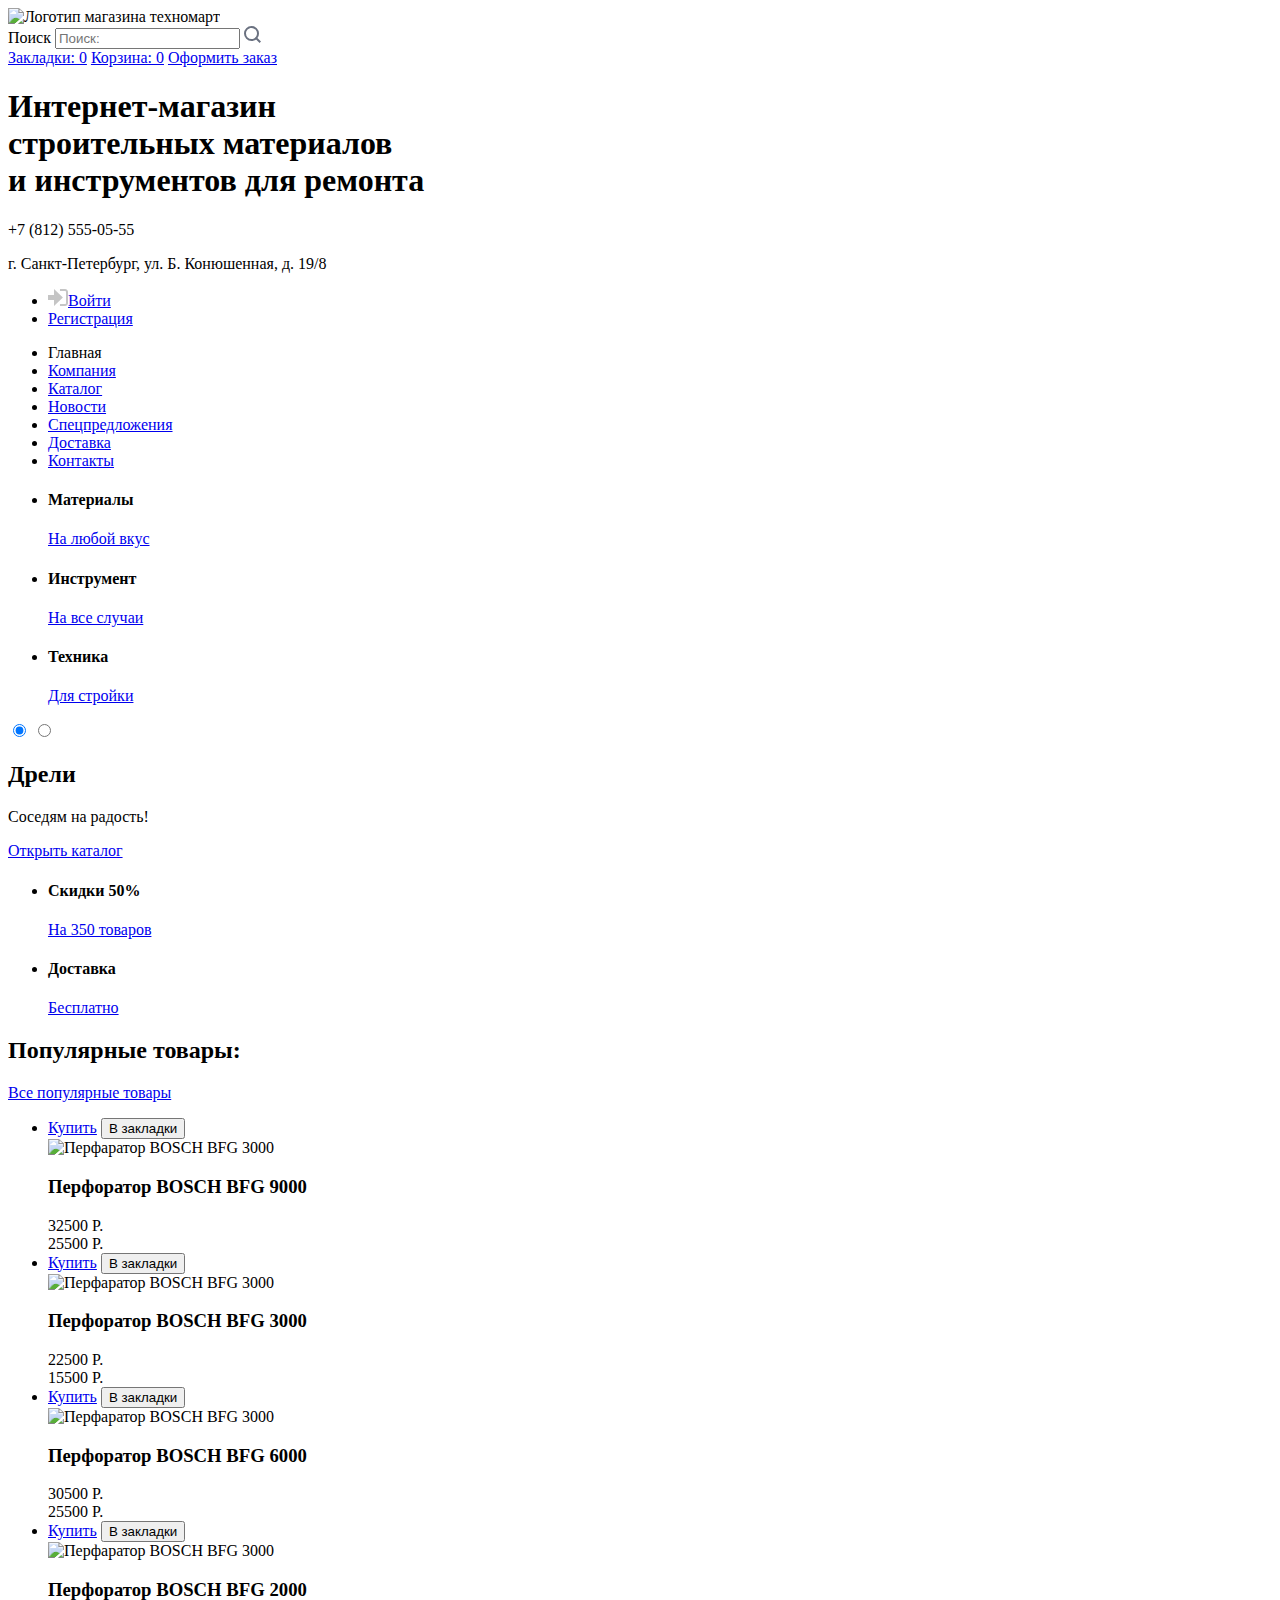
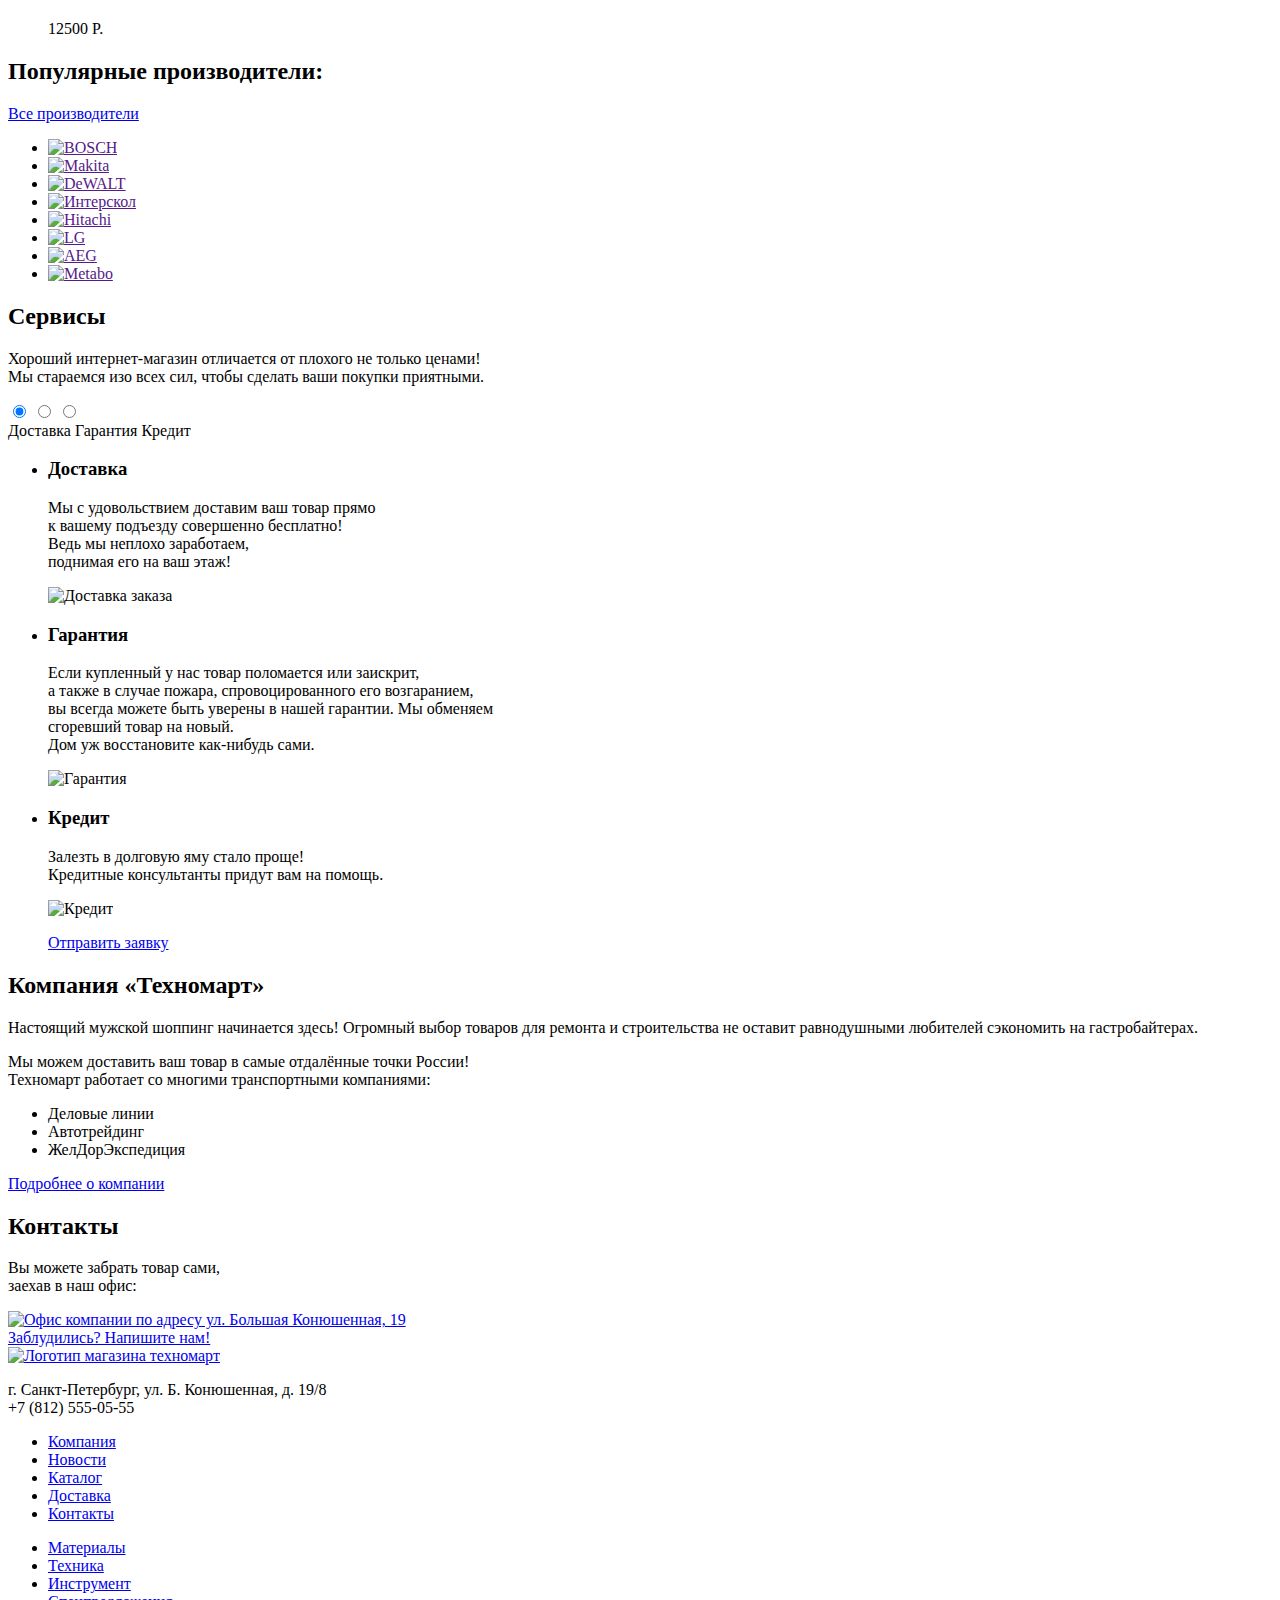
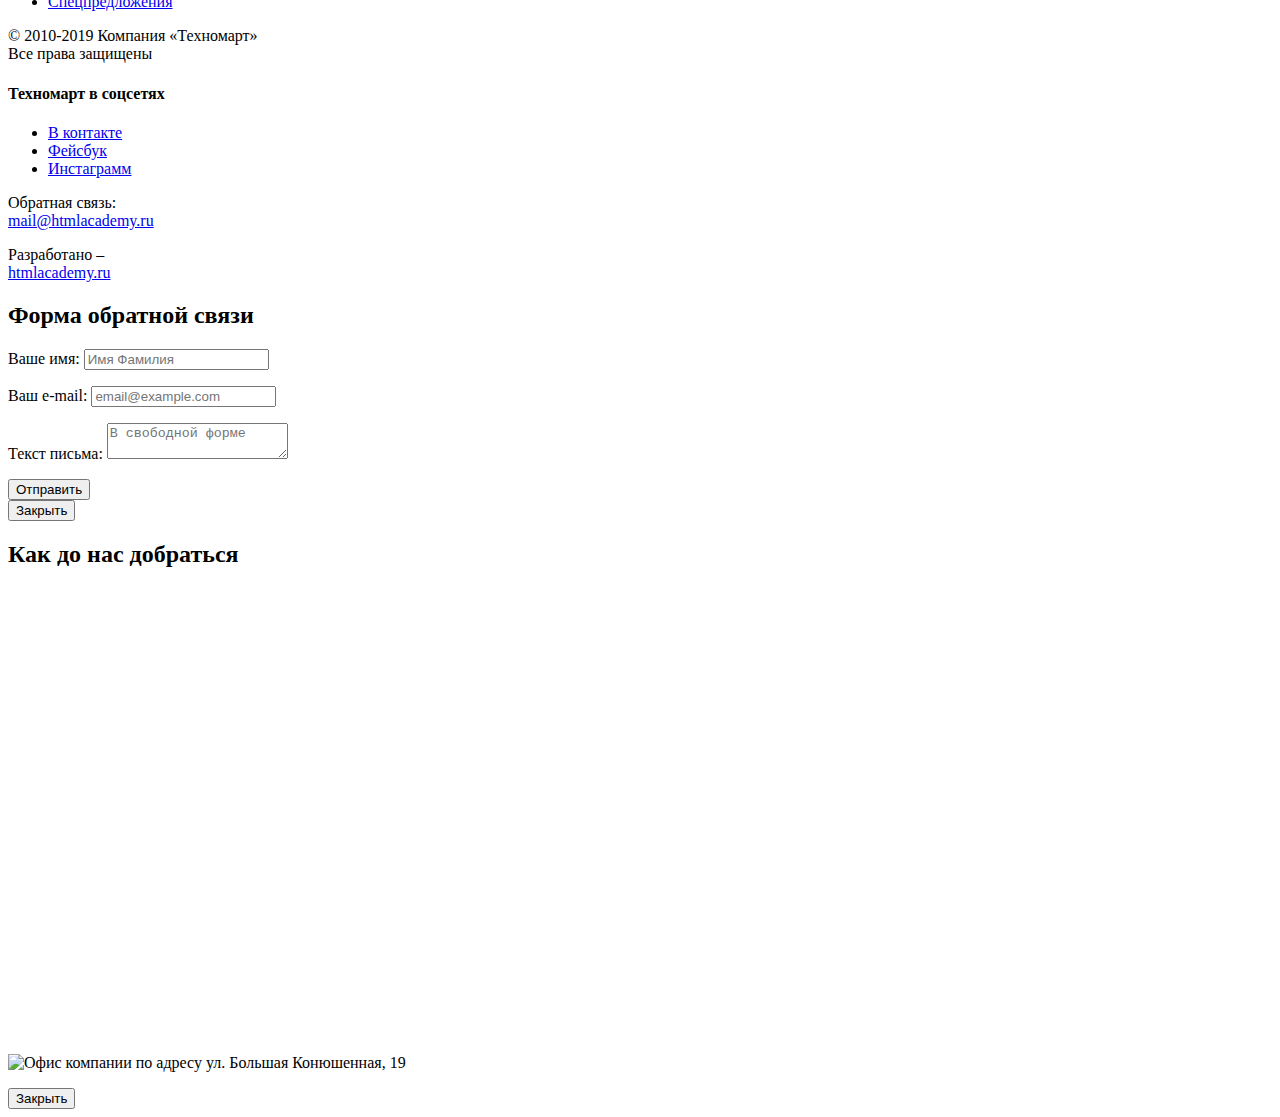
==== index.html @ 86026ed1 "Исправил ошибки по базовым критериям" ====
<!DOCTYPE html>
<html lang="ru">

<head>
    <meta charset="utf-8">
    <title>HTML Academy: Техномарт</title>
    <link href="https://fonts.googleapis.com/css?family=Cuprum:400,400i,700%7CPT+Sans:400,700&display=swap&subset=cyrillic" rel="stylesheet">
    <link href="css/normalize.css" rel="stylesheet">
    <link href="css/style.min.css" rel="stylesheet">
    <meta name="format-detection" content="telephone=no">
</head>

<body>


    <header class="main-header">
        <div class="main-header-top">
            <div class="container">

                <a class="main-header-logo"><img src="img/logo-text.png" width="110" height="18" alt="Логотип магазина техномарт">
                </a>
                <form class="search" action="#" method="post"><label class="visually-hidden">Поиск</label>
                    <input type="search" name="search" id="search" placeholder="Поиск:">
                    <svg xmlns="http://www.w3.org/2000/svg" width="17" height="17" viewBox="0 0 17 17"><path d="M17 15.586l-3.542-3.542A7.465 7.465 0 0 0 15 7.5 7.5 7.5 0 1 0 7.5 15c1.71 0 3.282-.579 4.544-1.542L15.586 17 17 15.586zM2 7.5C2 4.467 4.467 2 7.5 2 10.532 2 13 4.467 13 7.5c0 3.032-2.468 5.5-5.5 5.5A5.506 5.506 0 0 1 2 7.5z" fill="#6a7180"/></svg>

                </form>

                <a class="bookmarks" href="#">Закладки: 0</a>
                <a class="card" href="#">Корзина: 0</a>

                <a class="checkout" href="#">Оформить заказ</a>
            </div>

        </div>

        <div class="main-header-bottom">
            <div class="container">

                <div class="header-bottom-wrapper">
                    <h1>Интернет-магазин <br>строительных материалов <br>и инструментов для ремонта
                    </h1>

                    <div class="main-header-contacts">
                        <p class="phone">
                            +7 (812) 555-05-55
                        </p>
                        <p class="address">
                            г. Санкт-Петербург, ул. Б. Конюшенная, д. 19/8
                        </p>
                    </div>


                    <ul class="login-authentication">
                        <li><a class="login" href="#"><svg xmlns="http://www.w3.org/2000/svg" width="20" height="17" viewBox="0 0 20 17"><path fill="#c5c5c5" d="M14.875 8.5L6 0v6H0v5h6v6z"/><path fill="#c5c5c5" d="M16.986 15.01h-5.027V17h5.027c2.178 0 3.004-1.81 3.029-3.026V3.028C19.99 1.811 19.164 0 16.986 0h-5.027v1.99h5.027c.839 0 .992.681 1.01 1.057v10.904c-.017.376-.171 1.059-1.01 1.059z"/></svg>Войти</a></li>
                        <li><a class="registration" href="#">Регистрация</a></li>
                    </ul>

                </div>


                <nav class="main-navigation">
                    <ul class="site-navigation">
                        <li><a>Главная</a></li>
                        <li><a href="#">Компания</a></li>
                        <li><a href="technomart-catalog.html">Каталог</a></li>
                        <li><a href="#">Новости</a></li>
                        <li><a href="#">Спецпредложения</a></li>
                        <li><a href="#">Доставка</a></li>
                        <li><a href="#">Контакты</a></li>

                    </ul>
                </nav>
            </div>
        </div>

    </header>


    <main>
        <div class="container">
            <section class="assortment">
                <ul>
                    <li class="banner flag-new materials">
                        <h4>Материалы</h4><a href="#">На любой вкус</a></li>
                    <li class="banner instruments">
                        <h4>Инструмент</h4><a href="#">На все случаи</a></li>
                    <li class="banner technics">
                        <h4>Техника</h4><a href="#">Для стройки</a></li>
                </ul>
            </section>
            <section class="promo">
                <div class="slider1">
                    <input class="visually-hidden" type="radio" id="s1-btn-1" name="promo" checked>
                    <input class="visually-hidden" type="radio" id="s1-btn-2" name="promo">

                    <div class="slider-controls">
                        <label for="s1-btn-1"></label>
                        <label for="s1-btn-2"></label>

                    </div>

                    <div class="slider-slides">
                        <h2>Дрели </h2>
                        <p>Соседям на радость!</p>
                        <a class="button slider1-btn" href="technomart-catalog.html">Открыть каталог</a>
                    </div>

                </div>
                <ul>
                    <li class="banner discount">
                        <h4>Скидки 50%</h4><a href="#">На 350 товаров</a></li>
                    <li class="banner delivery">
                        <h4>Доставка</h4><a href="#">Бесплатно</a></li>
                </ul>
            </section>

            <section class="popular-goods">
                <div class="popular-goods-title">
                    <h2>Популярные товары:</h2>
                    <a class="button popular-goods-link" href="#">Все популярные товары</a>
                </div>
                <ul class="popular-goods-list">


                    <li class="catalog-item">
                        <div class="good-btn">
                            <a class="btn-bay" href="#">Купить</a>
                            <button class="btn-mark">В закладки</button>
                        </div>
                        <div class="catalog-item-image">
                            <img src="img/Perforator_9000.jpg" width="218" height="170" alt="Перфаратор BOSCH BFG 3000">
                        </div>
                        <h3>Перфoратор BOSCH BFG 9000</h3>
                        <div class="catalog-item-old-price ">
                            32500 P.
                        </div>
                        <div class="catalog-item-new-price ">
                            25500 P.
                        </div>

                    </li>

                    <li class="catalog-item">

                        <div class="good-btn">
                            <a class="btn-bay" href="#">Купить</a>
                            <button class="btn-mark">В закладки</button>
                        </div>
                        <div class="catalog-item-image">
                            <img src="img/Perforator_3000.jpg" width="218" height="170" alt="Перфаратор BOSCH BFG 3000">
                        </div>
                        <h3>Перфoратор BOSCH BFG 3000</h3>
                        <div class="catalog-item-old-price ">
                            22500 P.
                        </div>
                        <div class="catalog-item-new-price ">
                            15500 P.
                        </div>

                    </li>
                    <li class="catalog-item">

                        <div class="good-btn">
                            <a class="btn-bay" href="#">Купить</a>
                            <button class="btn-mark">В закладки</button>
                        </div>
                        <div class="catalog-item-image">
                            <img src="img/Perforator_6000.jpg" width="218" height="170" alt="Перфаратор BOSCH BFG 3000">
                        </div>
                        <h3>Перфoратор BOSCH BFG 6000</h3>
                        <div class="catalog-item-old-price ">
                            30500 P.
                        </div>
                        <div class="catalog-item-new-price ">
                            25500 P.
                        </div>

                    </li>

                    <li class="catalog-item flag-new">
                        <div class="good-btn">
                            <a class="btn-bay" href="#">Купить</a>
                            <button class="btn-mark">В закладки</button>
                        </div>
                        <div class="catalog-item-image">
                            <img src="img/Perforator_2000.jpg" width="218" height="170" alt="Перфаратор BOSCH BFG 3000">
                        </div>
                        <h3>Перфoратор BOSCH BFG 2000</h3>
                        <div class="catalog-item-old-price ">

                        </div>
                        <div class="catalog-item-new-price ">
                            12500 P.
                        </div>

                    </li>
                </ul>
            </section>

            <section class="popular-manufacturers">
                <div class="popular-manufacturers-title">
                    <h2>Популярные производители:</h2>
                    <a class="button popular-manufacturers-link" href="#">Все производители</a>
                </div>
                <ul class="popular-manufacturers-list">


                    <li class="manufacturer-item">
                        <a href=""><img src="img/logo-bosch.jpg" width="126" height="37" alt="BOSCH"></a>
                    </li>
                    <li class="manufacturer-item">
                        <a href=""><img src="img/logo-Makita.jpg" width="123" height="40" alt="Makita"></a>
                    </li>
                    <li class="manufacturer-item">
                        <a href=""><img src="img/logo-DeWALT.jpg" width="146" height="44" alt="DeWALT"></a>
                    </li>
                    <li class="manufacturer-item">
                        <a href=""><img src="img/logo-Интерскол.jpg" width="200" height="88" alt="Интерскол"></a>
                    </li>
                    <li class="manufacturer-item">
                        <a href=""><img src="img/logo-Hitachi.jpg" width="169" height="31" alt="Hitachi"></a>
                    </li>
                    <li class="manufacturer-item">
                        <a href=""><img src="img/logo-LG.jpg" width="121" height="73" alt="LG"></a>
                    </li>
                    <li class="manufacturer-item">
                        <a href=""><img src="img/logo-AEG.jpg" width="151" height="96" alt="AEG"></a>
                    </li>
                    <li class="manufacturer-item">
                        <a href=""><img src="img/logo-Metabo.jpg" width="204" height="69" alt="Metabo"></a>
                    </li>
                </ul>
            </section>
        </div>
        <!--Сервисы-->

        <section class="services">
            <div class="container">
                <div class="services-title">
                    <h2>Cервисы</h2>
                    <p>Хороший интернет-магазин отличается от плохого не только ценами! <br>Мы стараемся изо всех сил, чтобы сделать ваши покупки приятными.</p>
                </div>
                <div class="slider-2">
                    <input class="visually-hidden" type="radio" id="s2-btn-1" name="services" checked>
                    <input class="visually-hidden" type="radio" id="s2-btn-2" name="services">
                    <input class="visually-hidden" type="radio" id="s2-btn-3" name="services">

                    <div class="slider-controls-2">
                        <label for="s2-btn-1">Доставка</label>
                        <label for="s2-btn-2">Гарантия</label>
                        <label for="s2-btn-3">Кредит</label>

                    </div>

                    <ul class="slider-2-list">
                        <li class="slider-2-item slide" id="slide-2-1">
                            <h3>
                                Доставка
                            </h3>
                            <p>
                                Мы с удовольствием доставим ваш товар прямо <br>к вашему подъезду совершенно бесплатно!<br> Ведь мы неплохо заработаем,<br> поднимая его на ваш этаж!
                            </p>
                            <p class="slider-2-picture1">
                                <img src="img/delivery.png" width="468" height="261" alt="Доставка заказа ">
                            </p>
                        </li>
                        <li class="slider-2-item slide " id="slide-2-2">
                            <h3>
                                Гарантия
                            </h3>
                            <p>Если купленный у нас товар поломается или заискрит, <br>а также в случае пожара, спровоцированного его возгаранием,<br> вы всегда можете быть уверены в нашей гарантии. Мы обменяем<br> сгоревший товар на новый.<br> Дом уж восстановите
                                как-нибудь сами.
                            </p>
                            <p class="slider-2-picture2">
                                <img src="img/guarantee.png" width="389" height="283" alt="Гарантия">
                            </p>
                        </li>
                        <li class="slider-2-item slide " id="slide-2-3">
                            <h3>
                                Кредит
                            </h3>
                            <p>Залезть в долговую яму стало проще! <br>Кредитные консультанты придут вам на помощь.</p>
                            <p class="slider-2-picture3">
                                <img src="img/credit.png" width="465" height="285" alt="Кредит">
                            </p>
                            <a class="button btn-credit" href="#">Oтправить заявку</a>
                        </li>
                    </ul>

                </div>
            </div>
        </section>
        <!--Здесь будет часть  обозначенная на макете красным-->
        <div class="container">
            <div class="main-company">
                <section class="about-company">
                    <h2>
                        Компания «Техномарт»
                    </h2>
                    <p>
                        Настоящий мужской шоппинг начинается здесь! Огромный выбор товаров для ремонта и строительства не оставит равнодушными любителей сэкономить на гастробайтерах.
                    </p>
                    <p>
                        Мы можем доставить ваш товар в самые отдалённые точки России! <br> Техномарт работает со многими транспортными компаниями:
                    </p>

                    <ul class="transport_company ">
                        <li>Деловые линии</li>
                        <li>Автотрейдинг</li>
                        <li>ЖелДорЭкспедиция</li>
                    </ul>

                    <a class="button about-company-link " href="# ">
        Подробнее о компании
      </a>
                </section>

                <section class="сontacts ">
                    <h2 class="сontacts-title ">
                        Контакты
                    </h2>
                    <p>
                        Вы можете забрать товар сами, <br> заехав в наш офис:
                    </p>
                    <div class="сontacts-map">
                        <a class="button-map" href="#"><img src="img/map-small.jpg" width="300" height="158" alt="Офис компании по адресу ул. Большая Конюшенная, 19">
                            <br></a>
                        <a class="button contacts-feedback" href="# ">
          Заблудились? Напишите нам!
        </a>
                    </div>
                </section>
            </div>
        </div>
    </main>

    <footer class="footer">

        <div class="footer-top">
            <div class="container">

                <div class="footer-logo-address">
                    <a class="footer-logo" href="index.html"><img src="img/logo-text.png" width="140" height="24" alt="Логотип магазина техномарт ">
                    </a>
                    <P class="footer-address ">
                        г. Санкт-Петербург, ул. Б. Конюшенная, д. 19/8 <br> +7 (812) 555-05-55
                    </P>
                </div>


                <nav class="footer-navigation ">
                    <ul class="footer-site-navigation ">
                        <li><a href="# ">Компания</a></li>
                        <li><a href="# ">Новости</a></li>
                        <li><a href="technomart-catalog.html ">Каталог</a></li>
                        <li><a href="# ">Доставка</a></li>
                        <li><a href="# ">Контакты</a></li>
                    </ul>
                    <ul class="footer-product ">
                        <li><a href="# ">Материалы</a></li>
                        <li><a href="# ">Техника</a></li>
                        <li><a href="# ">Инструмент</a></li>
                        <li><a href="# ">Спецпредложения</a></li>
                    </ul>

                </nav>
            </div>
        </div>

        <div class="footer-bottom ">
            <div class="container ">
                <p class="company ">
                    &copy; 2010-2019 Компания «Техномарт» <br> Все права защищены
                </p>

                <div class="footer-social ">
                    <h4 class="visually-hidden ">Техномарт в соцсетях</h4>
                    <ul>
                        <li><a class="social-button vk " href=" "><span class="visually-hidden ">В контакте</span></a></li>
                        <li><a class="social-button fb " href=" "><span class="visually-hidden ">Фейсбук</span></a></li>
                        <li><a class="social-button insta " href=" "><span class="visually-hidden ">Инстаграмм</span></a></li>
                    </ul>
                </div>

                <p class="footer-feedback ">
                    Обратная связь:<br>
                    <a href="# "> mail@htmlacademy.ru</a>
                </p>
                <p class="footer-copyrigeht ">
                    Разработано &ndash;
                    <br>
                    <a href="https://htmlacademy.ru/intensive/htmlcss "> htmlacademy.ru</a>
                </p>
            </div>
        </div>

    </footer>


    <!--Модальное окно "- Заблудились? Напишите нам!-->
    <section class="modal-feedback modal">

        <h2 class="visually-hidden">Форма обратной связи</h2>
        <form class="feedback-form" action="#" method="post">
            <div class="modal-feedback-container">
                <p class="feedback-item">
                    <label for="name">
          Ваше имя: </label>
                    <input type="text" name="name" id="name" value="" placeholder="Имя Фамилия">

                </p>

                <p class="feedback-item">
                    <label for="e-mail">
          Ваш e-mail: </label>
                    <input type="email" name="e-mail" id="e-mail" value="" placeholder="email@example.com">

                </p>

                <p class="feedback-item">
                    <label for="text">
                               Текст письма: </label>
                    <textarea name="text" id="text" placeholder="В свободной форме "></textarea>
                </p>
            </div>
            <div class="feedback-form-bottom">
                <div class="modal-feedback-container">
                    <button class="button button-feedback" type="submit">Отправить</button>
                </div>
            </div>
        </form>
        <button class="modal-close" type="button">
        Закрыть
      </button>


    </section>

    <!--Попап карты-->
    <section class="modal modal-map ">
        <h2 class="visually-hidden ">
            Как до нас добраться
        </h2>
        <iframe src="https://www.google.com/maps/embed?pb=!1m18!1m12!1m3!1d1998.6036253003151!2d30.32085871621117!3d59.9387191690541!2m3!1f0!2f0!3f0!3m2!1i1024!2i768!4f13.1!3m3!1m2!1s0x4696310fca145cc1%3A0x42b32648d8238007!2z0JHQvtC70YzRiNCw0Y8g0JrQvtC90Y7RiNC10L3QvdCw0Y8g0YPQuy4sIDE5LzgsINCh0LDQvdC60YIt0J_QtdGC0LXRgNCx0YPRgNCzLCAxOTExODY!5e0!3m2!1sru!2sru!4v1560887735282!5m2!1sru!2sru"
            width="940" height="446" style="border:0" allowfullscreen></iframe>
        <p>
            <img src="img/map-big.jpg" width="940" height="446" alt="Офис компании по адресу ул. Большая Конюшенная, 19 ">
        </p>
        <button class="modal-close" type="button">
      Закрыть
    </button>
    </section>

    <script src="js/scripts.min.js"></script>

</body>

</html>
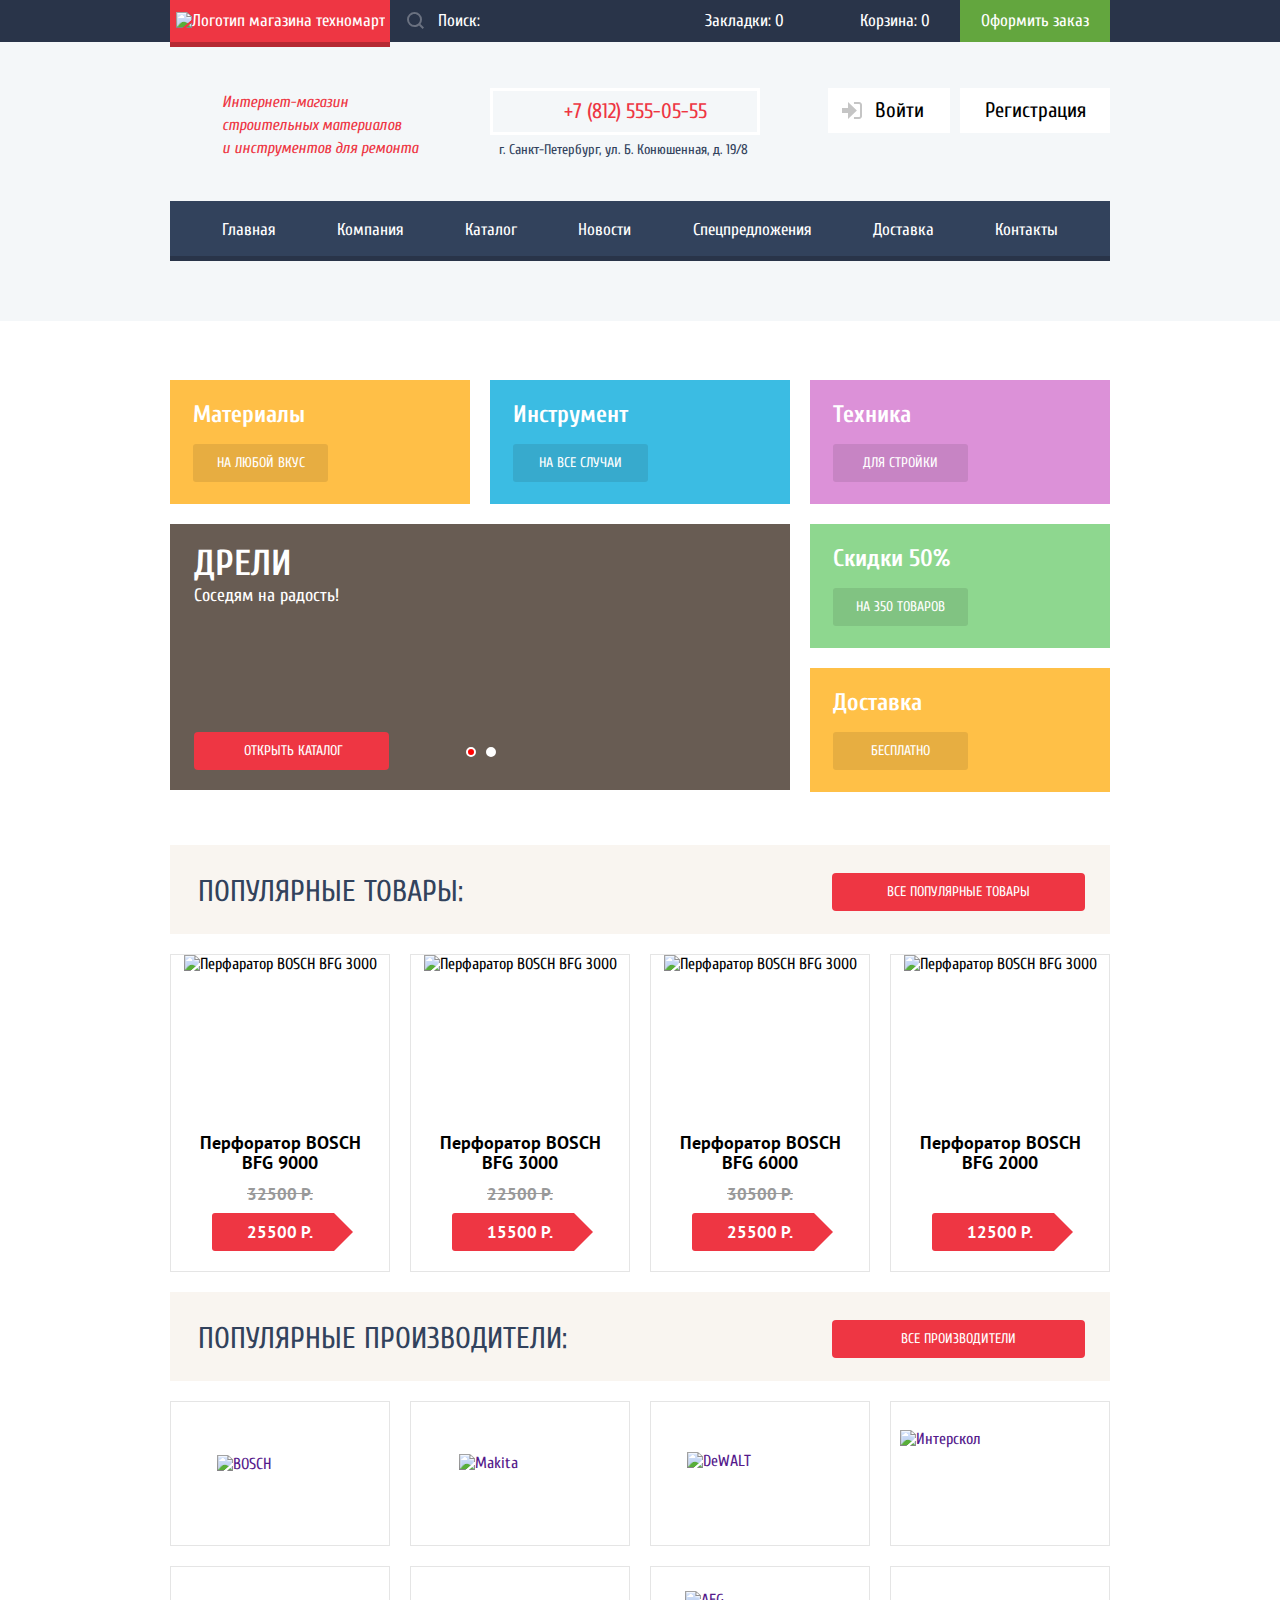
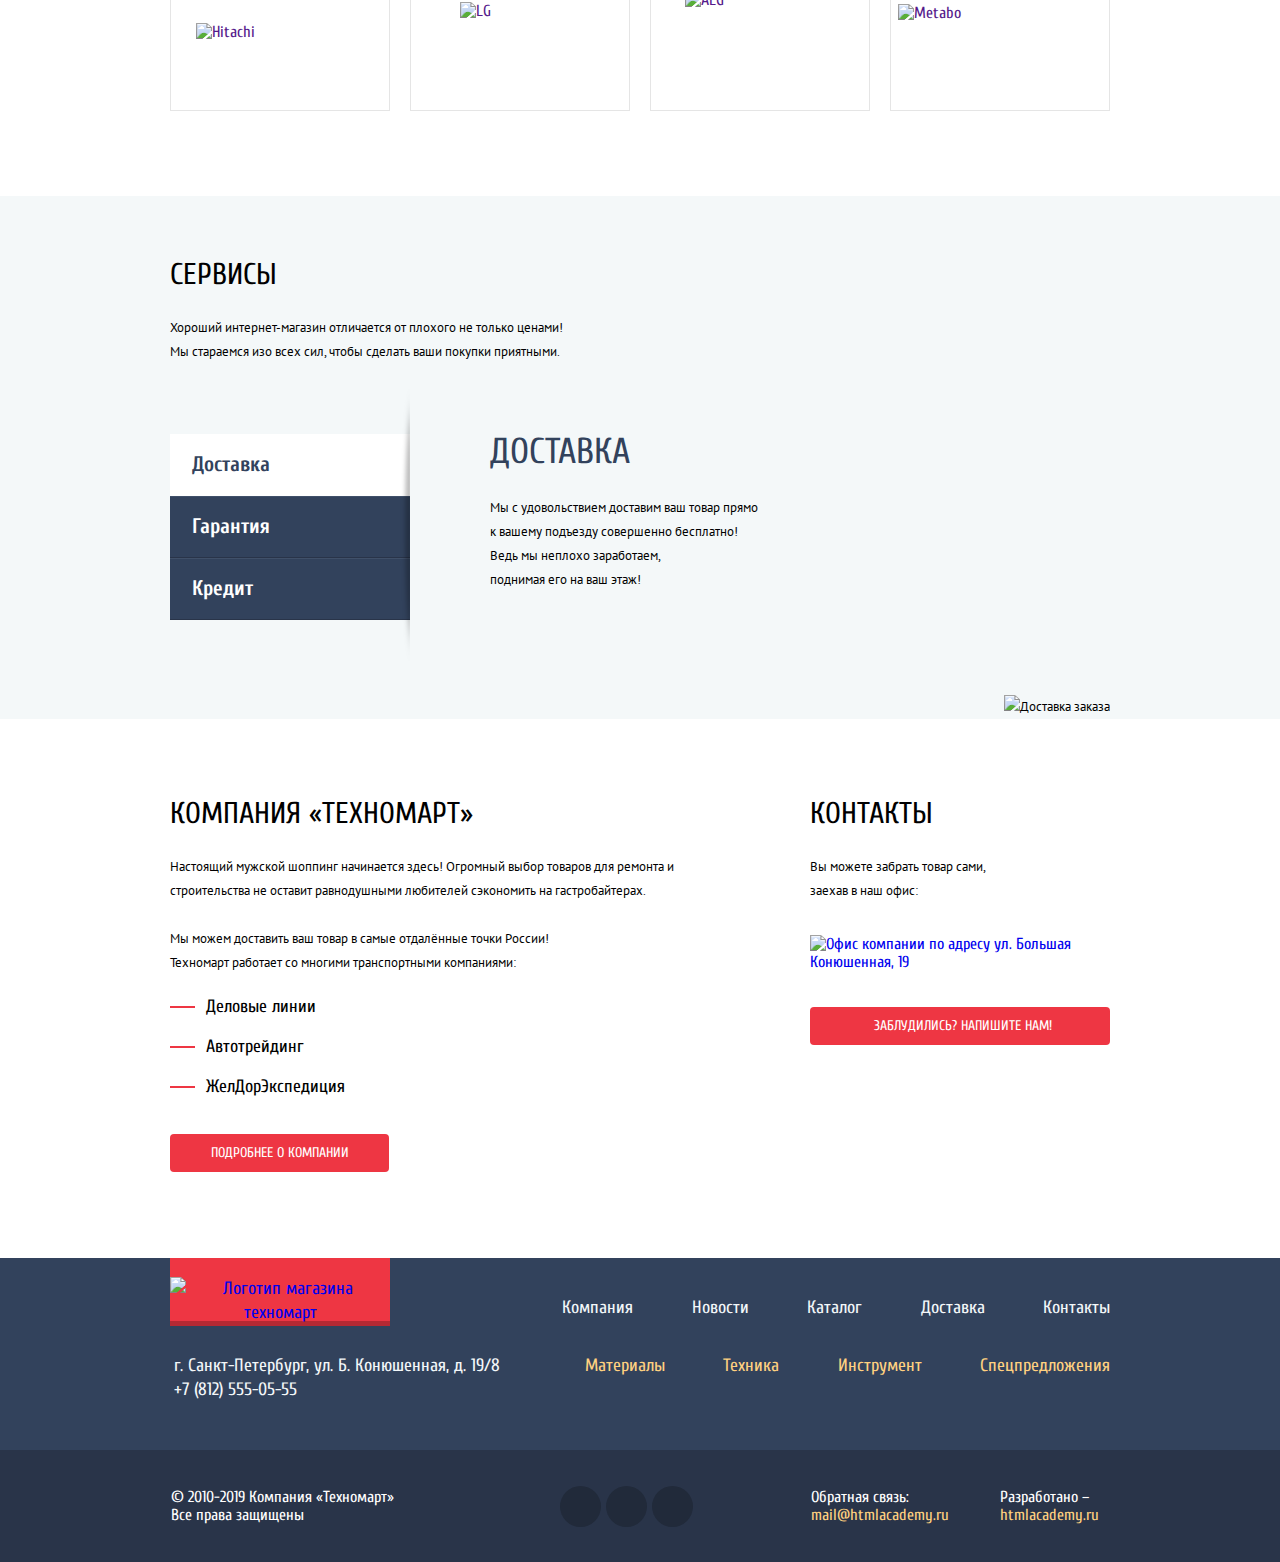
==== commit 181881f5: "исправил баги ie11" ====
--- a/index.html
+++ b/index.html
@@ -6,7 +6,7 @@
     <title>HTML Academy: Техномарт</title>
     <link href="https://fonts.googleapis.com/css?family=Cuprum:400,400i,700%7CPT+Sans:400,700&display=swap&subset=cyrillic" rel="stylesheet">
     <link href="css/normalize.css" rel="stylesheet">
-    <link href="css/style.min.css" rel="stylesheet">
+    <link href="css/style.css" rel="stylesheet">
     <meta name="format-detection" content="telephone=no">
 </head>
 
@@ -17,7 +17,7 @@
         <div class="main-header-top">
             <div class="container">
 
-                <a class="main-header-logo"><img src="img/logo-text.png" width="110" height="18" alt="Логотип магазина техномарт">
+                <a class="main-header-logo" style="position: relative;"><img src="img/logo-text.png" width="110" height="18" alt="Логотип магазина техномарт">
                 </a>
                 <form class="search" action="#" method="post"><label class="visually-hidden">Поиск</label>
                     <input type="search" name="search" id="search" placeholder="Поиск:">
@@ -37,7 +37,7 @@
             <div class="container">
 
                 <div class="header-bottom-wrapper">
-                    <h1>Интернет-магазин <br>строительных материалов <br>и инструментов для ремонта
+                    <h1 style="font-weight: 400;">Интернет-магазин <br>строительных материалов <br>и инструментов для ремонта
                     </h1>
 
                     <div class="main-header-contacts">
--- a/css/style.css
+++ b/css/style.css
@@ -0,0 +1,2376 @@
+html {
+    -webkit-box-sizing: border-box;
+    box-sizing: border-box;
+}
+
+*,
+ ::before,
+*::after {
+    -webkit-box-sizing: inherit;
+    box-sizing: inherit;
+}
+
+body {
+    margin: 0;
+    padding: 0;
+    font-family: "Cuprum", "Arial", sans-serif;
+    font-weight: 400;
+    color: #000000;
+    background-color: #ffffff;
+    overflow-X: hidden;
+}
+
+a {
+    text-decoration: none;
+}
+
+img {
+    max-width: 100%;
+    height: auto;
+}
+
+.visually-hidden:not(:focus):not(:active),
+input[type="checkbox"].visually-hidden,
+input[type="radio"].visually-hidden {
+    position: absolute;
+    width: 1px;
+    height: 1px;
+    margin: -1px;
+    border: 0;
+    padding: 0;
+    white-space: nowrap;
+    -webkit-clip-path: inset(100%);
+    clip-path: inset(100%);
+    clip: rect(0 0 0 0);
+    overflow: hidden;
+}
+
+.container {
+    width: 960px;
+    margin: 0 auto;
+    padding: 0 10px;
+}
+
+.main-header-top {
+    background-color: #293449;
+    color: #ffffff;
+    font-size: 17px;
+    line-height: 18px;
+}
+
+.main-header-top .container {
+    display: -webkit-box;
+    display: -ms-flexbox;
+    display: flex;
+    -ms-flex-wrap: wrap;
+    flex-wrap: wrap;
+    -webkit-box-align: center;
+    -ms-flex-align: center;
+    align-items: center;
+}
+
+.main-header-top a {
+    color: #ffffff;
+    padding-top: 12px;
+    padding-bottom: 12px;
+    text-align: center;
+    vertical-align: center;
+}
+
+.main-header-logo {
+    width: 220px;
+    height: 42px;
+    background-color: #ee3643;
+    -webkit-box-shadow: 0px 5px #b52933;
+    box-shadow: 0px 5px #b52933;
+}
+
+.main-header-logo:hover,
+.main-header-logo:focus {
+    background-color: #ca2c37;
+}
+
+.main-header-logo:active {
+    background-color: #ba2732;
+}
+
+.search {
+    position: relative;
+    width: 270px;
+}
+
+.search:hover {
+    background-color: #212a3a;
+}
+
+.search input[type="search"] {
+    position: relative;
+    background-color: transparent;
+    height: 42px;
+    width: 100%;
+    color: #ffffff;
+    border: none;
+    padding-left: 48px;
+}
+
+.search input[type="search"]::-webkit-input-placeholder {
+    color: #ffffff;
+    font-family: "Cuprum", "Arial", sans-serif;
+    font-weight: 400;
+    font-size: 17px;
+    line-height: 18px;
+    /* Цвет подсказывающего текста */
+}
+
+.search svg {
+    position: absolute;
+    top: 12px;
+    left: 17px;
+}
+
+.search:hover path {
+    fill: #ffffff;
+}
+
+.search input[type="search"]:focus {
+    background-color: #ffffff;
+    color: #000000;
+}
+
+.search input[type="search"]:focus+svg path {
+    fill: #ee3643;
+}
+
+.bookmarks:hover,
+.bookmarks:focus,
+.card:hover,
+.card:focus {
+    background-color: #212a3a;
+}
+
+.bookmarks:active,
+.card:active {
+    background-color: #161d29;
+    color: rgba(225, 225, 225, 0.6);
+}
+
+.bookmarks {
+    width: 150px;
+    position: relative;
+    padding-left: 18px;
+}
+
+.bookmarks::before {
+    content: "";
+    position: absolute;
+    top: 12px;
+    left: 17PX;
+    width: 14px;
+    height: 16px;
+    background-image: url("../img/icon-bookmark.svg");
+    background-repeat: no-repeat;
+    background-position: 0 0;
+    opacity: 0.3;
+}
+
+.active {
+    background-color: #ee3643;
+}
+
+.card {
+    width: 150px;
+    position: relative;
+    padding-left: 20px;
+}
+
+.card::before {
+    content: "";
+    position: absolute;
+    top: 12px;
+    left: 17PX;
+    width: 15px;
+    height: 15px;
+    background-image: url("../img/icon-cart.svg");
+    background-repeat: no-repeat;
+    background-position: 0 0;
+    opacity: 0.3;
+}
+
+.bookmarks:hover::before,
+.card:hover::before,
+.bookmarks:focus::before,
+.card:focus::before {
+    opacity: 1;
+}
+
+.bookmarks:active::before,
+.card:active::before {
+    opacity: 0.3;
+}
+
+.checkout {
+    width: 150px;
+    background-color: #63a63e;
+}
+
+.checkout:hover,
+.checkout:focus {
+    background-color: #5fbb2d;
+}
+
+.checkout:active {
+    background-color: #518534;
+    color: rgba(225, 225, 225, 0.5);
+}
+
+.main-header-bottom {
+    background-color: #f4f7f9;
+    padding-top: 46px;
+    padding-bottom: 60px;
+}
+
+.header-bottom-wrapper {
+    display: -webkit-box;
+    display: -ms-flexbox;
+    display: flex;
+    margin-bottom: 39px;
+    -webkit-box-pack: justify;
+    -ms-flex-pack: justify;
+    justify-content: space-between;
+}
+
+.header-bottom-wrapper h1 {
+    width: 300px;
+    color: rgb(238, 54, 67);
+    font-size: 16px;
+    line-height: 23px;
+    font-style: italic;
+    margin-bottom: 0;
+    margin-top: 0;
+    margin-right: 20px;
+    padding-left: 52px;
+    padding-top: 3px;
+}
+
+.main-header-contacts {
+    position: relative;
+    width: 300px;
+    margin-right: 20px;
+}
+
+.phone {
+    width: 270px;
+    color: #ee3643;
+    font-size: 21px;
+    line-height: 21px;
+    padding-left: 71px;
+    padding-top: 10px;
+    padding-bottom: 10px;
+    border: 3px solid #ffffff;
+    margin-bottom: 0;
+    margin-top: 0;
+}
+
+.phone::before {
+    content: "";
+    width: 19px;
+    height: 19px;
+    position: absolute;
+    top: 12px;
+    left: 14px;
+    background-image: url("../img/icon-phone.svg");
+    background-repeat: no-repeat;
+    background-position: 0 0;
+    opacity: 0.3;
+}
+
+.address {
+    color: #32425c;
+    font-size: 14px;
+    line-height: 24px;
+    padding-left: 9px;
+    padding-top: 3px;
+    margin-bottom: 0;
+    margin-top: 0;
+}
+
+.user-data,
+.site-navigation,
+.transport_company,
+.footer-site-navigation,
+.footer-product,
+.footer-social ul,
+.login-authentication,
+.sorting-list {
+    list-style: none;
+    padding: 0px;
+    margin: 0px;
+}
+
+.login-authentication {
+    display: -webkit-box;
+    display: -ms-flexbox;
+    display: flex;
+    width: 300px;
+    -webkit-box-pack: justify;
+    -ms-flex-pack: justify;
+    justify-content: space-between;
+    padding-left: 18px;
+}
+
+.login-authentication a {
+    display: block;
+    color: #000000;
+    font-size: 21px;
+    line-height: 21px;
+    background-color: #ffffff;
+    text-align: center;
+    padding-top: 12px;
+    padding-bottom: 12px;
+}
+
+.login {
+    position: relative;
+    width: 122px;
+    padding-left: 21px;
+}
+
+.login svg {
+    position: absolute;
+    left: 14px;
+    top: 14px;
+}
+
+.login:hover path,
+.login:focus path,
+.user-door:hover path,
+.user-door:focus path,
+.user-out:hover path,
+.user-out:focus path {
+    fill: #32425c;
+}
+
+.login:active path,
+.user-door:active path,
+.user-out:active path {
+    fill: #c5c5c5;
+}
+
+.registration {
+    width: 150px;
+}
+
+.login-authentication a:hover,
+.login-authentication a:focus {
+    color: #ee3643;
+}
+
+.login-authentication a:active {
+    color: rgba(197, 197, 197);
+}
+
+.user {
+    width: 300px;
+}
+
+.user-name {
+    display: -webkit-box;
+    display: -ms-flexbox;
+    display: flex;
+    width: 300px;
+    background-color: #ffffff;
+    margin: 0px;
+    -webkit-box-pack: justify;
+    -ms-flex-pack: justify;
+    justify-content: space-between;
+    margin-bottom: 7px;
+}
+
+.user-name a {
+    color: #000000;
+    background-color: #ffffff;
+    font-size: 21px;
+    line-height: 21px;
+    padding-top: 12px;
+    padding-bottom: 12px;
+}
+
+.user-name a:hover,
+.user-name a:focus {
+    color: #ee3643;
+    background-color: #ffffff;
+}
+
+.user-name a:active {
+    color: #000000;
+    background-color: #ffffff;
+    opacity: 0.3;
+}
+
+.user-door {
+    position: relative;
+    width: 255px;
+    padding-left: 47px;
+    line-height: 454px;
+}
+
+.user-door svg {
+    position: absolute;
+    left: 14px;
+    top: 13px;
+}
+
+.user-out {
+    position: relative;
+    width: 45px;
+    height: 45px;
+}
+
+.user-out svg {
+    position: absolute;
+    top: 14px;
+    right: 10px;
+}
+
+.user-data {
+    display: -webkit-box;
+    display: -ms-flexbox;
+    display: flex;
+    padding-left: 18px;
+}
+
+.user-data a {
+    color: #32425c;
+    font-size: 16px;
+    line-height: 18px;
+    text-decoration: underline;
+    margin-right: 15px;
+}
+
+.user-data a:hover,
+.user-data a:focus {
+    color: #ee3643;
+}
+
+.user-data a:active {
+    color: #000000;
+    opacity: 0.3;
+}
+
+.private-office {
+    position: relative;
+    padding-left: 17px;
+}
+
+.private-office::before {
+    position: absolute;
+    content: "";
+    width: 4px;
+    height: 4px;
+    border-radius: 50%;
+    background-color: #32425c;
+    top: 5px;
+    left: 0px;
+}
+
+.main-navigation {
+    background-color: #32425c;
+    font-size: 17px;
+    line-height: 17px;
+    -webkit-box-shadow: inset 0px -5px #293449;
+    box-shadow: inset 0px -5px #293449;
+}
+
+.site-navigation {
+    display: -webkit-box;
+    display: -ms-flexbox;
+    display: flex;
+    -ms-flex-wrap: wrap;
+    flex-wrap: wrap;
+    padding-left: 22px;
+    padding-right: 22px;
+    -webkit-box-pack: justify;
+    -ms-flex-pack: justify;
+    justify-content: space-between;
+}
+
+.site-navigation a {
+    display: block;
+    padding: 20px 30px 23px;
+    color: #ffffff;
+    background-color: #32425c;
+    -webkit-box-shadow: inset 0px -5px #293449;
+    box-shadow: inset 0px -5px #293449;
+}
+
+.site-navigation a:hover,
+.site-navigation a:focus {
+    background-color: #293449;
+}
+
+.site-navigation a:active {
+    background-color: #1d2739;
+    color: rgba(225, 225, 225, 0.5);
+}
+
+
+/*ассортимент. 3 блока над слайдером*/
+
+.assortment {
+    margin-bottom: 20px;
+    margin-top: 59px;
+}
+
+.assortment h4,
+.promo h4 {
+    color: #ffffff;
+    font-size: 24px;
+    line-height: 30px;
+    margin: 0px;
+    margin-bottom: 14px;
+}
+
+.assortment ul {
+    list-style: none;
+    display: -webkit-box;
+    display: -ms-flexbox;
+    display: flex;
+    -ms-flex-wrap: wrap;
+    flex-wrap: wrap;
+    -webkit-box-pack: justify;
+    -ms-flex-pack: justify;
+    justify-content: space-between;
+    padding: 0px;
+    margin: 0px;
+}
+
+.banner {
+    position: relative;
+    width: 300px;
+    min-height: 123px;
+    padding: 22px;
+    padding-left: 23px;
+    padding-top: 20px;
+}
+
+.materials {
+    background-color: #ffbf47;
+}
+
+.materials::after {
+    content: "";
+    position: absolute;
+    width: 44px;
+    height: 65px;
+    top: 32px;
+    right: 43px;
+    background-image: url("../img/icon-1.svg");
+    background-repeat: no-repeat;
+    background-position: 0 0;
+}
+
+.instruments {
+    background-color: #3bbce3;
+}
+
+.instruments::after {
+    content: "";
+    position: absolute;
+    width: 75px;
+    height: 61px;
+    top: 32px;
+    right: 29px;
+    background-image: url("../img/icon-2.svg");
+    background-repeat: no-repeat;
+    background-position: 0 0;
+}
+
+.technics {
+    background-color: #dc91d8;
+}
+
+.technics::after {
+    content: "";
+    position: absolute;
+    width: 78px;
+    height: 62px;
+    top: 30px;
+    right: 31px;
+    background-image: url("../img/icon-3.svg");
+    background-repeat: no-repeat;
+    background-position: 0 0;
+}
+
+.banner a {
+    display: block;
+    width: 135px;
+    color: #ffffff;
+    font-size: 14px;
+    line-height: 18px;
+    border-radius: 3px;
+    text-transform: uppercase;
+    text-align: center;
+    padding-top: 10px;
+    padding-bottom: 10px;
+    background-color: rgba(17, 17, 17, 0.1);
+}
+
+.banner a:hover,
+.banner a:focus {
+    background-color: rgba(17, 17, 17, 0.2)
+}
+
+.banner a:active {
+    background-color: rgba(17, 17, 17, 0.3)
+}
+
+
+/*Слайдер-1 с 2 банерами*/
+
+.promo {
+    display: -webkit-box;
+    display: -ms-flexbox;
+    display: flex;
+    margin-bottom: 53px;
+}
+
+.slider1 {
+    position: relative;
+}
+
+.slider-slides {
+    width: 620px;
+    height: 266px;
+    padding: 22px 24px;
+}
+
+.slider-slides h2 {
+    color: #ffffff;
+    font-size: 36px;
+    line-height: 36px;
+    text-transform: uppercase;
+    margin: 0px;
+    margin-bottom: 2px;
+}
+
+.slider1-btn {
+    width: 195px;
+    padding-left: 4px;
+}
+
+.slider-slides p {
+    color: #ffffff;
+    font-size: 18px;
+    line-height: 24px;
+    margin: 0px;
+    margin-bottom: 124px;
+}
+
+.slider-controls {
+    position: absolute;
+    left: 296px;
+    bottom: 32PX;
+}
+
+.slider-controls label {
+    display: inline-block;
+    vertical-align: middle;
+    margin-right: 6px;
+    width: 10px;
+    height: 10px;
+    border: 2px solid white;
+    border-radius: 50%;
+    background-color: white;
+    cursor: pointer;
+}
+
+.slider-controls label[for="s1-btn-1"]::before {
+    position: absolute;
+    content: "";
+    display: block;
+    width: 20px;
+    height: 40px;
+    left: -270px;
+    bottom: 80px;
+    background-image: url("../img/icon-left.svg");
+}
+
+.slider-controls label[for="s1-btn-2"]::before {
+    position: absolute;
+    content: "";
+    display: block;
+    width: 20px;
+    height: 40px;
+    left: 282px;
+    bottom: 82px;
+    background-image: url("../img/icon-right.svg");
+}
+
+#s1-btn-1:checked~.slider-controls label[for="s1-btn-1"],
+#s1-btn-2:checked~.slider-controls label[for="s1-btn-2"] {
+    background-color: red;
+}
+
+#s1-btn-1:checked~.slider-slides {
+    background-color: #685c53;
+    background-image: url("../img/slider1.jpg");
+    background-position: 0 0;
+    background-repeat: no-repeat;
+}
+
+#s1-btn-2:checked~.slider-slides {
+    background-color: #685c53;
+    background-image: url("../img/slider2.jpg");
+    background-position: 0 0;
+    background-repeat: no-repeat;
+}
+
+.promo ul {
+    list-style: none;
+    padding: 0px;
+    margin: 0px;
+    margin-left: 20px;
+}
+
+.discount {
+    background-color: #8ed78f;
+    margin-bottom: 20px;
+}
+
+.discount::after {
+    content: "";
+    position: absolute;
+    width: 59px;
+    height: 72px;
+    top: 25px;
+    right: 44px;
+    background-image: url("../img/icon-4.svg");
+    background-repeat: no-repeat;
+    background-position: 0 0;
+}
+
+.delivery {
+    background-color: #ffc047;
+}
+
+.delivery::after {
+    content: "";
+    position: absolute;
+    width: 78px;
+    height: 63px;
+    top: 30px;
+    right: 31px;
+    background-image: url("../img/icon-5.svg");
+    background-repeat: no-repeat;
+    background-position: 0 0;
+}
+
+
+/*Популярные товары*/
+
+.popular-goods-title {
+    display: -webkit-box;
+    display: -ms-flexbox;
+    display: flex;
+    -ms-flex-wrap: wrap;
+    flex-wrap: wrap;
+    -webkit-box-pack: justify;
+    -ms-flex-pack: justify;
+    justify-content: space-between;
+    background-color: #f9f5f0;
+    padding-top: 28px;
+    padding-bottom: 23px;
+    padding-left: 28px;
+    padding-right: 25px;
+    margin-bottom: 20px;
+}
+
+.popular-goods-title h2 {
+    color: #32425c;
+    font-size: 30px;
+    line-height: 30px;
+    text-transform: uppercase;
+    padding: 0px;
+    margin: 0px;
+    font-weight: 400;
+    padding-top: 4px;
+}
+
+.popular-goods-link {
+    width: 253px;
+}
+
+.popular-goods-list {
+    display: -webkit-box;
+    display: -ms-flexbox;
+    display: flex;
+    -ms-flex-wrap: wrap;
+    flex-wrap: wrap;
+    -webkit-box-pack: justify;
+    -ms-flex-pack: justify;
+    justify-content: space-between;
+    list-style: none;
+    padding: 0px;
+    margin: 0px;
+}
+
+.popular-goods-list .catalog-item:nth-child(4n) {
+    margin-right: 0px;
+}
+
+
+/*популярные производители*/
+
+.popular-manufacturers-title {
+    display: -webkit-box;
+    display: -ms-flexbox;
+    display: flex;
+    -ms-flex-wrap: wrap;
+    flex-wrap: wrap;
+    -webkit-box-pack: justify;
+    -ms-flex-pack: justify;
+    justify-content: space-between;
+    background-color: #f9f5f0;
+    padding-top: 28px;
+    padding-bottom: 23px;
+    padding-left: 28px;
+    padding-right: 25px;
+    margin-bottom: 20px;
+}
+
+.popular-manufacturers h2 {
+    color: #32425c;
+    font-size: 30px;
+    line-height: 30px;
+    text-transform: uppercase;
+    padding: 0px;
+    margin: 0px;
+    font-weight: 400;
+    padding-top: 4px;
+}
+
+.popular-manufacturers-link {
+    width: 253px;
+}
+
+.popular-manufacturers-list {
+    display: -webkit-box;
+    display: -ms-flexbox;
+    display: flex;
+    -ms-flex-wrap: wrap;
+    flex-wrap: wrap;
+    -webkit-box-pack: justify;
+    -ms-flex-pack: justify;
+    justify-content: space-between;
+    list-style: none;
+    padding: 0px;
+    margin: 0px;
+    margin-bottom: 65px;
+}
+
+.manufacturer-item {
+    margin-bottom: 20px;
+    margin-right: 20px;
+}
+
+.manufacturer-item a {
+    display: flex;
+    justify-content: center;
+    align-items: center;
+    /* display: inline-block;
+    vertical-align: middle;
+    text-align: center; */
+    width: 220px;
+    min-height: 145px;
+    border: 1px solid #e5e5e5;
+}
+
+.manufacturer-item a:hover,
+.manufacturer-item a:focus {
+    box-shadow: 0px 10px 25px 0px rgba(41, 52, 73, 0.5);
+}
+
+.manufacturer-item a:active {
+    box-shadow: 0px 4px 10px 0px rgba(41, 52, 73, 0.5);
+    opacity: 0.5;
+}
+
+.manufacturer-item:nth-child(4n) {
+    margin-right: 0px;
+}
+
+
+/*Сервисы*/
+
+.services {
+    background-color: #f4f8f9;
+    /* min-height: 522px; */
+    margin-bottom: 80px;
+}
+
+.services-title {
+    padding-top: 64px;
+    margin-bottom: 70px;
+}
+
+.slider-2 {
+    display: -webkit-box;
+    display: -ms-flexbox;
+    display: flex;
+    position: relative;
+    padding-bottom: 99px;
+}
+
+.slider-controls-2 {
+    position: relative;
+    width: 240px;
+    margin-right: 80px;
+}
+
+.slider-controls-2::after {
+    position: absolute;
+    content: "";
+    width: 10px;
+    height: 272px;
+    background-image: url("../img/ten2.png");
+    background-repeat: no-repeat;
+    background-position: 0 0;
+    right: 0px;
+    top: -45px;
+}
+
+.slider-controls-2 label {
+    display: block;
+    color: #ffffff;
+    font-size: 21px;
+    font-weight: 700;
+    line-height: 30px;
+    padding-top: 14px;
+    padding-bottom: 16px;
+    padding-left: 22px;
+    background-color: #32425c;
+    border-top: 1px solid #405069;
+    border-bottom: 1px solid #293449;
+    cursor: pointer;
+}
+
+.slider-controls-2 label:hover,
+.slider-controls-2 label:focus {
+    background-color: #293449;
+}
+
+#s2-btn-1:checked~.slider-controls-2 label[for="s2-btn-1"],
+#s2-btn-2:checked~.slider-controls-2 label[for="s2-btn-2"],
+#s2-btn-3:checked~.slider-controls-2 label[for="s2-btn-3"] {
+    background-color: #ffffff;
+    color: #32425c;
+    border-top: 1px solid #ffffff;
+    border-bottom: 1px solid #ffffff;
+}
+
+.slider-2-list {
+    list-style: none;
+    padding: 0px;
+    margin: 0px;
+}
+
+.slider-2-item {
+    display: block;
+    width: 620px;
+}
+
+.slider-2-item h3 {
+    color: #32425c;
+    font-size: 36px;
+    line-height: 36px;
+    text-transform: uppercase;
+    margin: 0px;
+    margin-bottom: 26px;
+    font-weight: 400;
+}
+
+.slider-2-picture1 {
+    position: absolute;
+    right: 0px;
+    bottom: 0px;
+}
+
+.slider-2-picture2 {
+    position: absolute;
+    right: -8px;
+    bottom: 0px;
+}
+
+.slider-2-picture3 {
+    position: absolute;
+    right: -10px;
+    bottom: 0px;
+}
+
+.btn-credit {
+    width: 195px;
+    margin-top: 24px;
+}
+
+.slide {
+    display: none;
+}
+
+#s2-btn-1:checked~.slider-2-list #slide-2-1,
+#s2-btn-2:checked~.slider-2-list #slide-2-2,
+#s2-btn-3:checked~.slider-2-list #slide-2-3 {
+    display: block;
+}
+
+
+/*О компании*/
+
+.main-company {
+    display: -webkit-box;
+    display: -ms-flexbox;
+    display: flex;
+    padding-top: 80px;
+    padding-bottom: 86px;
+    -webkit-box-pack: justify;
+    -ms-flex-pack: justify;
+    justify-content: space-between;
+    padding: 0px;
+    margin-bottom: 86px;
+}
+
+.about-company {
+    width: 540px;
+}
+
+.сontacts {
+    width: 300px;
+}
+
+.services-title h2,
+.about-company h2,
+.сontacts-title {
+    font-size: 30px;
+    line-height: 30px;
+    text-transform: uppercase;
+    margin: 0px;
+    margin-bottom: 26px;
+    font-weight: 400;
+}
+
+.services p,
+.about-company p,
+.сontacts p {
+    font-family: "PT Sans", "Arial", sans-serif;
+    font-weight: 400;
+    font-size: 13px;
+    line-height: 24px;
+    margin: 0;
+}
+
+.about-company p {
+    padding-bottom: 24px
+}
+
+.transport_company {
+    font-size: 18px;
+    line-height: 20px;
+    margin-top: -2px;
+}
+
+.transport_company li {
+    position: relative;
+    margin-bottom: 20px;
+    padding-left: 36px;
+}
+
+.transport_company li::before {
+    content: "";
+    position: absolute;
+    width: 25px;
+    height: 2px;
+    background-color: #ee3643;
+    top: 9px;
+    left: 0px;
+}
+
+.button {
+    display: inline-block;
+    vertical-align: middle;
+    text-transform: uppercase;
+    padding-top: 10px;
+    padding-bottom: 10px;
+    text-align: center;
+    font: inherit;
+    color: #ffffff;
+    font-size: 14px;
+    line-height: 18px;
+    background-color: #ee3643;
+    border: none;
+    border-radius: 4px;
+}
+
+.button:hover,
+.button:focus {
+    background-color: #ca2c37;
+}
+
+.button:active {
+    background-color: #ba2732;
+}
+
+.about-company-link {
+    padding-left: 41px;
+    padding-right: 40px;
+    margin-top: 17px;
+}
+
+.сontacts-map {
+    padding-top: 32px;
+    margin: 0;
+}
+
+.сontacts-map img {
+    margin: 0px;
+}
+
+.contacts-feedback {
+    width: 100%;
+    margin-top: 36px;
+    padding-left: 5px;
+}
+
+.footer-top {
+    background-color: #32425c;
+    color: #f3f7f9;
+    font-size: 18px;
+    line-height: 24px;
+}
+
+.footer-top .container {
+    display: -webkit-box;
+    display: -ms-flexbox;
+    display: flex;
+    padding-bottom: 48px;
+}
+
+.footer-logo-address {
+    width: 390px;
+}
+
+.footer-logo {
+    display: inline-block;
+    width: 220px;
+    height: 68px;
+    background-color: #ee3643;
+    -webkit-box-shadow: inset 0px -5px #b52933;
+    box-shadow: inset 0px -5px #b52933;
+    text-align: center;
+    vertical-align: middle;
+    padding-top: 19px;
+    margin-bottom: 28px;
+}
+
+.footer-logo:hover,
+.footer-logo:focus {
+    background-color: #ca2c37;
+}
+
+.footer-logo:active {
+    background-color: #ba2732;
+}
+
+.footer-address {
+    margin: 0px;
+    padding-left: 4px;
+}
+
+.footer-navigation {
+    width: 550px;
+}
+
+.footer-site-navigation {
+    display: -webkit-box;
+    display: -ms-flexbox;
+    display: flex;
+    -ms-flex-wrap: wrap;
+    flex-wrap: wrap;
+    padding-top: 38px;
+    padding-bottom: 34px;
+    padding-left: 2px;
+    -webkit-box-pack: justify;
+    -ms-flex-pack: justify;
+    justify-content: space-between;
+}
+
+.footer-site-navigation a {
+    color: #f3f7f9;
+}
+
+.footer-product {
+    display: -webkit-box;
+    display: -ms-flexbox;
+    display: flex;
+    -ms-flex-wrap: wrap;
+    flex-wrap: wrap;
+    -webkit-box-pack: justify;
+    -ms-flex-pack: justify;
+    justify-content: space-between;
+    padding-left: 25px;
+}
+
+.footer-product a {
+    color: #ffd180;
+}
+
+.footer-site-navigation a:hover,
+.footer-site-navigation a:focus,
+.footer-product a:hover,
+.footer-product a:focus {
+    text-decoration: underline;
+}
+
+.footer-site-navigation a:active,
+.footer-product a:active {
+    color: rgba(243, 247, 249, 0.5);
+}
+
+.footer-bottom {
+    background-color: #293449;
+}
+
+.footer-bottom .container {
+    display: -webkit-box;
+    display: -ms-flexbox;
+    display: flex;
+    padding-top: 38px;
+    padding-bottom: 35px;
+}
+
+.company {
+    width: 320px;
+    margin: 0px;
+    margin-right: 70px;
+    padding-left: 1px;
+}
+
+.footer-social ul {
+    display: -webkit-box;
+    display: -ms-flexbox;
+    display: flex;
+    -ms-flex-wrap: wrap;
+    flex-wrap: wrap;
+}
+
+.social-button {
+    display: block;
+    width: 41px;
+    height: 41px;
+    border-radius: 50%;
+    background-color: #212a3a;
+    color: #ffffff;
+    margin-right: 5px;
+    margin-top: -2px;
+}
+
+.vk {
+    background-image: url("../img/icon-vk.svg");
+    background-repeat: no-repeat;
+    background-position: 50% 50%;
+}
+
+.fb {
+    background-image: url("../img/icon-fb.svg");
+    background-repeat: no-repeat;
+    background-position: 50% 50%;
+}
+
+.insta {
+    background-image: url("../img/icon-insta.svg");
+    background-repeat: no-repeat;
+    background-position: 50% 50%;
+}
+
+.footer-social {
+    width: 150px;
+    margin-right: 100px;
+}
+
+.company,
+.footer-feedback,
+.footer-copyrigeht {
+    color: #ffffff;
+    font-size: 16px;
+    line-height: 18px;
+}
+
+.social-button:hover,
+.social-button:focus,
+.social-button:active {
+    background-color: #ee3643;
+}
+
+.footer-feedback {
+    width: 140px;
+    margin-right: 20px;
+    margin-top: 0px;
+    margin-bottom: 0px;
+    padding-left: 1px;
+}
+
+.footer-copyrigeht {
+    width: 140px;
+    margin-top: 0px;
+    margin-bottom: 0px;
+    padding-left: 30px;
+}
+
+.footer-feedback a,
+.footer-copyrigeht a {
+    color: #ffd180;
+}
+
+.footer-feedback a:hover,
+.footer-feedback a:focus,
+.footer-copyrigeht a:hover,
+.footer-copyrigeht a:focus {
+    text-decoration: underline;
+}
+
+.footer-feedback a:active,
+.footer-copyrigeht a:active {
+    color: #ee3643;
+}
+
+
+/*main каталога*/
+
+.breadcrumbs {
+    display: -webkit-box;
+    display: -ms-flexbox;
+    display: flex;
+    -webkit-box-pack: start;
+    -ms-flex-pack: start;
+    justify-content: flex-start;
+    -ms-flex-wrap: wrap;
+    flex-wrap: wrap;
+    list-style: none;
+    margin: 0px;
+    padding: 0px;
+    padding-top: 20px;
+    margin-bottom: 21px;
+}
+
+.breadcrumbs a {
+    font-family: "PT Sans", "Arial", sans-serif;
+    font-weight: 400;
+    font-size: 13px;
+    line-height: 18px;
+    text-transform: uppercase;
+    color: #000000;
+}
+
+.breadcrumbs li {
+    position: relative;
+    margin-right: 40px;
+}
+
+.breadcrumbs li::after {
+    content: "";
+    position: absolute;
+    width: 8px;
+    height: 8px;
+    -webkit-box-shadow: 1px 1px #c1c6ce;
+    box-shadow: 1px 1px #c1c6ce;
+    -webkit-transform: rotate(-45deg);
+    -ms-transform: rotate(-45deg);
+    transform: rotate(-45deg);
+    top: 5px;
+    right: -22px;
+}
+
+.breadcrumbs-current::after {
+    display: none;
+}
+
+.home::before {
+    display: block;
+    content: "";
+    width: 15px;
+    height: 12px;
+    background-image: url("../img/icon-home.svg");
+    background-repeat: no-repeat;
+    background-position: 0 0;
+    margin-top: 2px;
+    margin-right: 0px;
+}
+
+.perforatory {
+    background-color: #f2f6f8;
+    padding-top: 29px;
+    padding-bottom: 30px;
+    margin-bottom: 20px;
+}
+
+.perforatory h2 {
+    color: #32425c;
+    font-size: 30px;
+    line-height: 30px;
+    text-transform: uppercase;
+    padding: 0px;
+    margin: 0px;
+    padding-left: 28px;
+    font-weight: 400;
+}
+
+.catalog-wrapper {
+    display: -webkit-box;
+    display: -ms-flexbox;
+    display: flex;
+}
+
+.catalog-filter {
+    width: 220px;
+    margin-right: 20px;
+}
+
+.filter-title {
+    background-color: #f7f3ec;
+    padding-top: 9px;
+    padding-bottom: 11px;
+    margin-bottom: 12px;
+    padding-left: 19px;
+    border-radius: 3px;
+}
+
+.filter-title h3 {
+    font-family: "PT Sans", "Arial", sans-serif;
+    font-weight: 400;
+    font-size: 13px;
+    line-height: 18px;
+    text-transform: uppercase;
+    padding: 0px;
+    margin: 0px;
+}
+
+.filter {
+    font-family: "PT Sans", "Arial", sans-serif;
+    font-weight: 400;
+    font-size: 15px;
+    line-height: 20px;
+    text-transform: uppercase;
+    color: #000000;
+}
+
+.filter fieldset {
+    border: none;
+    padding: 0px;
+    margin: 0px;
+}
+
+.filter legend {
+    font-weight: 700;
+    font-size: 17px;
+    line-height: 30px;
+    margin-bottom: 14px;
+}
+
+.range-controls {
+    position: relative;
+    height: 80px;
+    background-color: #f7f3ec;
+    margin-bottom: 8px;
+    border-radius: 3px;
+    padding-top: 39px;
+    padding-left: 20px;
+    padding-right: 20px;
+}
+
+.range-controls .scale {
+    height: 2px;
+    background-color: #d7dcde;
+}
+
+.range-controls .bar {
+    height: 2px;
+    background-color: #00ca74;
+    width: 80%;
+}
+
+.range-controls .toggle {
+    position: absolute;
+    top: 29px;
+    left: 0px;
+    width: 20px;
+    height: 20px;
+    border: 8px solid #ffffff;
+    background-color: #ababab;
+    -webkit-box-shadow: 0 2px 1px 0 #cfcfcf;
+    box-shadow: 0 2px 1px 0 #cfcfcf;
+    border-radius: 50%;
+    cursor: pointer;
+}
+
+.range-controls .toggle-min {
+    left: 20px;
+}
+
+.range-controls .toggle-max {
+    left: 160px;
+}
+
+.price-controls {
+    position: relative;
+    display: -webkit-box;
+    display: -ms-flexbox;
+    display: flex;
+    -webkit-box-pack: justify;
+    -ms-flex-pack: justify;
+    justify-content: space-between;
+    padding-bottom: 25px;
+    border-bottom: 1px solid #e5e5e5;
+    margin-bottom: 16px;
+    align-items: center;
+}
+
+.price-controls input {
+    width: 95px;
+    font-weight: 400;
+    font-size: 17px;
+    line-height: 18px;
+    text-transform: uppercase;
+    color: #000000;
+    padding-top: 10px;
+    padding-bottom: 10px;
+    text-align: center;
+    border: none;
+    background-color: #f7f3ec;
+    border-radius: 3px;
+}
+
+.filter-input {
+    display: none;
+}
+
+.filter-option label {
+    position: relative;
+    cursor: pointer;
+}
+
+.manufacturer {
+    list-style: none;
+    margin: 0;
+    padding: 0px;
+    padding-bottom: 2px;
+    border-bottom: 1px solid #e5e5e5;
+    margin-bottom: 17px;
+}
+
+.filter-input-checkbox+label::before {
+    position: absolute;
+    left: -35px;
+    top: 0px;
+    content: "";
+    width: 27px;
+    height: 23px;
+    background-image: url("../img/checkbox-off.svg");
+    background-repeat: no-repeat;
+    background-position: 0 0;
+    opacity: 0.6;
+}
+
+.filter-input-checkbox+label:hover::before {
+    opacity: 1;
+}
+
+.filter-input-checkbox:checked~label::before {
+    background-image: url("../img/checkbox-on.svg");
+}
+
+.power {
+    list-style: none;
+    margin: 0;
+    padding: 0px;
+    margin-bottom: 78px;
+}
+
+.filter-input-radio+label::before {
+    position: absolute;
+    left: -36px;
+    top: -3px;
+    content: "";
+    width: 25px;
+    height: 25px;
+    background-image: url("../img/radio-off.svg");
+    background-repeat: no-repeat;
+    background-position: 0 0;
+    opacity: 0.6;
+}
+
+.filter-input-radio+label:hover::before {
+    opacity: 1;
+}
+
+.filter-input-radio:checked~label::before {
+    background-image: url("../img/radio-on.svg");
+}
+
+.filter-input:disabled+label,
+.filter-input:disabled+label::before {
+    opacity: 0.4;
+}
+
+.filter-option {
+    margin-bottom: 20px;
+    padding-left: 35px;
+}
+
+.filter-button {
+    text-transform: uppercase;
+    font: inherit;
+    font-size: 13px;
+    line-height: 18px;
+    color: #000000;
+    width: 140px;
+    padding-top: 10px;
+    padding-bottom: 8px;
+    border: 1px solid #e5e5e5;
+    background-color: #ffffff;
+}
+
+.filter-button:hover,
+.filter-button:focus {
+    border: 1px solid #b5b5b5;
+}
+
+.filter-button:active {
+    border: 1px solid #ee3643;
+}
+
+
+/*сортировка*/
+
+.sorting {
+    display: -webkit-box;
+    display: -ms-flexbox;
+    display: flex;
+    padding-top: 9px;
+    padding-bottom: 11px;
+    background-color: #f7f3ec;
+    margin-bottom: 20px;
+    border-radius: 3px;
+}
+
+.sorting h3 {
+    padding: 0px;
+    margin: 0px;
+    margin-right: 140px;
+    margin-left: 19px;
+    font-family: "PT Sans", "Arial", sans-serif;
+    font-weight: 400;
+    font-size: 13px;
+    line-height: 18px;
+    text-transform: uppercase;
+}
+
+.sorting-list {
+    display: -webkit-box;
+    display: -ms-flexbox;
+    display: flex;
+    -ms-flex-wrap: wrap;
+    flex-wrap: wrap;
+}
+
+.sorting-list a {
+    color: rgba(17, 17, 17, 0.3);
+    font-family: "PT Sans", "Arial", sans-serif;
+    font-weight: 400;
+    font-size: 13px;
+    line-height: 18px;
+    text-transform: uppercase;
+    border-bottom: 1px dotted #ee3643;
+}
+
+.sorting-list a:hover,
+.sorting-list a:focus {
+    color: #000000;
+    border-bottom: 1px solid #ee3643;
+}
+
+.sorting-list a:active {
+    color: #ee3643;
+    border-bottom: none;
+}
+
+.sorting-up,
+.sorting-down {
+    position: relative;
+    display: block;
+}
+
+.sorting-up::before,
+.sorting-down::before {
+    content: "";
+    position: absolute;
+}
+
+.sorting-up::before {
+    top: -7px;
+    left: 0px;
+    border-top: 10px solid transparent;
+    border-left: 6px solid transparent;
+    border-right: 6px solid transparent;
+    border-bottom: 10px solid #000000;
+    opacity: 0.3;
+}
+
+.sorting-down::before {
+    top: 5px;
+    left: 0px;
+    border-top: 10px solid #000000;
+    border-left: 6px solid transparent;
+    border-right: 6px solid transparent;
+    border-bottom: 10px solid transparent;
+    opacity: 0.3;
+}
+
+.sorting-up:hover::before,
+.sorting-up:focus::before,
+.sorting-down:hover::before,
+.sorting-down:focus::before {
+    opacity: 1;
+}
+
+.sorting-up:active::before {
+    border-bottom: 10px solid #ee3643;
+    opacity: 1;
+}
+
+.sorting-down:active::before {
+    border-top: 10px solid #ee3643;
+    opacity: 1;
+}
+
+.sorting-price {
+    margin-right: 70px;
+}
+
+.sorting-type {
+    margin-right: 66px;
+}
+
+.sorting-function {
+    margin-right: 45px;
+}
+
+.sorting-up {
+    margin-right: 32px;
+}
+
+
+/*Карточки товаров*/
+
+.catalog {
+    width: 700px;
+}
+
+.catalog-list {
+    display: -webkit-box;
+    display: -ms-flexbox;
+    display: flex;
+    -ms-flex-wrap: wrap;
+    flex-wrap: wrap;
+    list-style: none;
+    padding: 0;
+    margin: 0;
+    margin-bottom: -20PX;
+}
+
+.catalog-item {
+    display: -webkit-box;
+    display: -ms-flexbox;
+    display: flex;
+    -webkit-box-orient: vertical;
+    -webkit-box-direction: normal;
+    -ms-flex-direction: column;
+    flex-direction: column;
+    position: relative;
+    width: 220px;
+    border: 1px solid #e5e5e5;
+    text-align: center;
+    margin-bottom: 20px;
+    margin-right: 20px;
+    min-height: 318px;
+}
+
+.catalog-list .catalog-item:nth-child(3n) {
+    margin-right: 0px;
+}
+
+.catalog-item:hover,
+.catalog-item:focus {
+    -webkit-box-shadow: 0px 10px 25px 0px rgba(41, 52, 73, 0.5);
+    box-shadow: 0px 10px 25px 0px rgba(41, 52, 73, 0.5);
+}
+
+.flag-new::before {
+    position: absolute;
+    content: "";
+    width: 60px;
+    height: 60px;
+    top: -1px;
+    right: -1px;
+    text-indent: -1000px;
+    overflow: hidden;
+    z-index: 20;
+    background: url("../img/new\ flag.png") no-repeat 0 0;
+}
+
+.catalog-item h3 {
+    font-family: "PT Sans", "Arial", sans-serif;
+    font-weight: 700;
+    font-size: 18px;
+    line-height: 20px;
+    min-height: 40px;
+    padding: 0 25px;
+    margin-top: 8px;
+    margin-bottom: auto;
+}
+
+.catalog-item-image {
+    width: 218px;
+    height: 170px;
+}
+
+.catalog-item-old-price {
+    font-family: "PT Sans", "Arial", sans-serif;
+    font-weight: 700;
+    font-size: 17px;
+    line-height: 18px;
+    color: #999999;
+    text-decoration: line-through;
+}
+
+.catalog-item-new-price {
+    position: relative;
+    font-family: "PT Sans", "Arial", sans-serif;
+    font-weight: 700;
+    font-size: 17px;
+    line-height: 18px;
+    width: 136px;
+    margin: 10px auto;
+    margin-bottom: 20px;
+    padding: 10px 30px;
+    color: white;
+    background: #ee3643;
+    border-radius: 3px;
+}
+
+.catalog-item-new-price:after {
+    content: "";
+    position: absolute;
+    top: 0px;
+    right: -24px;
+    width: 0;
+    height: 0;
+    border: 19px solid white;
+    border-left-color: #ee3643;
+}
+
+.good-btn {
+    position: absolute;
+    top: 44px;
+    left: 40px;
+}
+
+.catalog-item .good-btn {
+    display: none;
+}
+
+.catalog-item:hover .good-btn {
+    display: block;
+}
+
+.catalog-item:hover .catalog-item-image {
+    visibility: hidden;
+}
+
+.btn-bay {
+    display: block;
+    position: relative;
+    width: 135px;
+    font-size: 14px;
+    line-height: 18px;
+    color: #ffffff;
+    text-transform: uppercase;
+    background-color: #63a63e;
+    border-bottom-color: #367315;
+    border-radius: 3px;
+    margin: 0 auto;
+    margin-bottom: 8px;
+    padding: 10px 0;
+    padding-left: 4px;
+}
+
+.btn-bay::before {
+    content: "";
+    position: absolute;
+    top: 11px;
+    left: 16PX;
+    width: 15px;
+    height: 15px;
+    background-image: url("../img/icon-cart.svg");
+    background-repeat: no-repeat;
+    background-position: 0 0;
+    opacity: 0.3;
+}
+
+.btn-bay:hover::before,
+.btn-bay:focus::before,
+.btn-bay:active::before {
+    opacity: 1;
+}
+
+.btn-bay:hover,
+.btn-bay:focus {
+    background-color: #5fbb2d;
+}
+
+.btn-bay:active {
+    background-color: #518534;
+}
+
+.btn-mark {
+    display: block;
+    width: 135px;
+    font: inherit;
+    font-size: 14px;
+    line-height: 18px;
+    color: #32425c;
+    text-transform: uppercase;
+    border: 3px solid #63a63e;
+    background-color: #ffffff;
+    border-radius: 3px;
+    padding-top: 8px;
+    padding-bottom: 6px;
+    padding-left: 13px;
+    cursor: pointer;
+}
+
+.btn-mark:hover,
+.btn-mark:focus {
+    border: 3px solid #32425c;
+}
+
+.btn-mark:active {
+    border: 3px solid rgba(50, 66, 92, 0.3);
+}
+
+
+/*Пагинатор*/
+
+.pagination-list {
+    display: -webkit-box;
+    display: -ms-flexbox;
+    display: flex;
+    list-style: none;
+    font-family: "PT Sans", "Arial", sans-serif;
+    font-weight: 400;
+    font-size: 13px;
+    line-height: 18px;
+    text-transform: uppercase;
+    padding: 0px;
+    margin: 0px;
+    padding-top: 52px;
+    padding-bottom: 60px;
+}
+
+.pagination-item a {
+    display: inline-block;
+    color: #000000;
+    background-color: #ffffff;
+    min-width: 38px;
+    height: 38px;
+    border: 1px solid #d7dcde;
+    text-align: center;
+    vertical-align: middle;
+    padding-top: 8px;
+}
+
+.pagination-item {
+    margin-right: 10px;
+}
+
+.pagination-item:last-child a {
+    width: 140px;
+    height: 38px;
+}
+
+.pagination-item a:hover,
+.pagination-item a:focus {
+    border: 1px solid #b5b5b5;
+}
+
+.pagination-item a:active {
+    border: 1px solid #ee3643;
+}
+
+.pagination-item-current a {
+    background-color: #ee3643;
+    border: 1px solid #ee3643;
+}
+
+.pagination-item-current a {
+    color: #ffffff;
+    background-color: #ee3643;
+}
+
+.pagination-item-current a:hover,
+.pagination-item-current a:focus,
+.pagination-item-current a:active {
+    border: 1px solid #ee3643;
+}
+
+.about-perforator {
+    background-color: #f2f6f8;
+    padding-top: 65px;
+    padding-bottom: 69px;
+}
+
+.about-perforator h2 {
+    font-size: 30px;
+    line-height: 30px;
+    font-weight: 400;
+    text-transform: uppercase;
+    margin: 0px;
+    margin-bottom: 25px;
+}
+
+.about-perforator p {
+    font-family: "PT Sans", "Arial", sans-serif;
+    font-weight: 400;
+    font-size: 13px;
+    line-height: 24px;
+    padding: 0px;
+    margin: 0px;
+}
+
+
+/*--Модальное окно карзины--*/
+
+.modal-cart {
+    width: 620px;
+    top: 50%;
+    left: 50%;
+    margin-left: -310px;
+    margin-top: -141px;
+    font-size: 14px;
+    line-height: 18px;
+    border-top: 7px solid #ff5257;
+    background-color: #ffffff;
+    display: none;
+}
+
+.modal-cart-container {
+    display: -webkit-box;
+    display: -ms-flexbox;
+    display: flex;
+    -ms-flex-wrap: wrap;
+    flex-wrap: wrap;
+    width: 460px;
+    margin: 0 auto;
+    -webkit-box-pack: justify;
+    -ms-flex-pack: justify;
+    justify-content: space-between;
+}
+
+.modal-cart-container a {
+    width: 220px;
+    margin: 38px 0;
+}
+
+.continue {
+    color: #000000;
+    background-color: #ffffff;
+    display: inline-block;
+    vertical-align: middle;
+    text-transform: uppercase;
+    padding-top: 10px;
+    padding-bottom: 10px;
+    text-align: center;
+    font-size: 14px;
+    line-height: 18px;
+    border-radius: 4px;
+}
+
+.continue:hover,
+.continue:focus {
+    color: #ee3643;
+    background-color: #ffffff;
+}
+
+.continue:active {
+    color: rgba(197, 197, 197);
+    background-color: #ffffff;
+}
+
+.modal-cart h2 {
+    display: block;
+    position: relative;
+    margin: 65px 0px 70px;
+    padding-left: 100px;
+    font-size: 30px;
+    line-height: 30px;
+}
+
+.modal-cart h2::before {
+    position: absolute;
+    content: "";
+    width: 66px;
+    height: 66px;
+    top: -17px;
+    left: 2px;
+    background-image: url("../img/form-1.svg");
+    background-repeat: no-repeat;
+    background-position: 0 0;
+}
+
+.modal-cart-bottom {
+    background-color: #f1f1f1;
+}
+
+
+/*--Попап карты--*/
+
+.modal {
+    position: fixed;
+    -webkit-box-shadow: 0px 0px 16px 8px rgba(47, 42, 43, 0.5);
+    box-shadow: 0px 0px 16px 8px rgba(47, 42, 43, 0.5);
+    z-index: 100;
+}
+
+.modal-map {
+    height: 446px;
+    width: 940px;
+    top: 50%;
+    left: 50%;
+    margin-left: -470px;
+    margin-top: -223PX;
+    display: none;
+}
+
+.modal-map p {
+    margin: 0px;
+    position: absolute;
+    top: 0;
+    left: 0;
+    z-index: 1;
+}
+
+.modal-map iframe {
+    position: relative;
+    z-index: 2;
+    border: none;
+}
+
+.modal-close {
+    position: absolute;
+    top: 10px;
+    right: 10px;
+    font-size: 0;
+    width: 22px;
+    height: 22px;
+    cursor: pointer;
+    border: none;
+    background: transparent;
+    z-index: 3;
+}
+
+.modal-close::before {
+    position: absolute;
+    content: "";
+    top: 0px;
+    right: 0px;
+    width: 100%;
+    height: 100%;
+    background-image: url("../img/icon-close.svg");
+    background-repeat: no-repeat;
+    background-position: 0 0;
+}
+
+
+/*Модальное окно "- Заблудились? Напишите нам!*/
+
+.modal-feedback {
+    width: 620px;
+    top: 50%;
+    left: 50%;
+    padding-top: 48px;
+    margin-left: -310px;
+    margin-top: -215px;
+    color: #000000;
+    background-color: #ffffff;
+    font-size: 18px;
+    line-height: 18px;
+    border-top: 7px solid #ff5257;
+    display: none;
+}
+
+.feedback-item {
+    margin: 0px;
+    margin-bottom: 20px;
+}
+
+.modal-feedback-container {
+    display: -webkit-box;
+    display: -ms-flexbox;
+    display: flex;
+    -ms-flex-wrap: wrap;
+    flex-wrap: wrap;
+    width: 460px;
+    margin: 0 auto;
+    -webkit-box-pack: justify;
+    -ms-flex-pack: justify;
+    justify-content: space-between;
+}
+
+.feedback-item input {
+    font-family: "PT Sans", "Arial", sans-serif;
+    font-weight: 400;
+    font-size: 13px;
+    line-height: 18px;
+    border: 2px solid #dee3e4;
+    width: 220px;
+    padding: 7px 14px 10px;
+}
+
+.feedback-item input:hover,
+.feedback-item textarea:hover {
+    border: 2px solid #b5b5b5;
+}
+
+.feedback-item input:focus,
+.feedback-item textarea:focus {
+    border: 2px solid #ee3643;
+}
+
+.feedback-form-bottom {
+    background-color: #f1f1f1;
+    margin-top: 12px;
+}
+
+.feedback-item label {
+    display: block;
+    margin-bottom: 10px;
+}
+
+.feedback-item textarea {
+    font-family: "PT Sans", "Arial", sans-serif;
+    font-weight: 400;
+    font-size: 13px;
+    line-height: 18px;
+    border: 2px solid #dee3e4;
+    padding: 7px 14px 10px;
+    resize: none;
+    height: 114px;
+    width: 460px;
+}
+
+.button-feedback {
+    width: 100%;
+    margin: 38px 0;
+}
+
+.modal-show {
+    display: block;
+    -webkit-animation: bounce 0.6s;
+    animation: bounce 0.6s;
+}
+
+.modal-feedback-error {
+    -webkit-animation: shake 0.6s;
+    animation: shake 0.6s;
+}
+
+@-webkit-keyframes bounce {
+    0% {
+        -webkit-transform: translateY(-2000px);
+        transform: translateY(-2000px);
+    }
+    70% {
+        -webkit-transform: translateY(30px);
+        transform: translateY(30px);
+    }
+    90% {
+        -webkit-transform: translateY(-10px);
+        transform: translateY(-10px);
+    }
+    100% {
+        -webkit-transform: translateY(0);
+        transform: translateY(0);
+    }
+}
+
+@keyframes bounce {
+    0% {
+        -webkit-transform: translateY(-2000px);
+        transform: translateY(-2000px);
+    }
+    70% {
+        -webkit-transform: translateY(30px);
+        transform: translateY(30px);
+    }
+    90% {
+        -webkit-transform: translateY(-10px);
+        transform: translateY(-10px);
+    }
+    100% {
+        -webkit-transform: translateY(0);
+        transform: translateY(0);
+    }
+}
+
+@-webkit-keyframes shake {
+    0%,
+    100% {
+        -webkit-transform: translateX(0);
+        transform: translateX(0);
+    }
+    10%,
+    30%,
+    50%,
+    70%,
+    90% {
+        -webkit-transform: translateX(-10px);
+        transform: translateX(-10px);
+    }
+    20%,
+    40%,
+    60%,
+    80% {
+        -webkit-transform: translateX(10px);
+        transform: translateX(10px);
+    }
+}
+
+@keyframes shake {
+    0%,
+    100% {
+        -webkit-transform: translateX(0);
+        transform: translateX(0);
+    }
+    10%,
+    30%,
+    50%,
+    70%,
+    90% {
+        -webkit-transform: translateX(-10px);
+        transform: translateX(-10px);
+    }
+    20%,
+    40%,
+    60%,
+    80% {
+        -webkit-transform: translateX(10px);
+        transform: translateX(10px);
+    }
+}